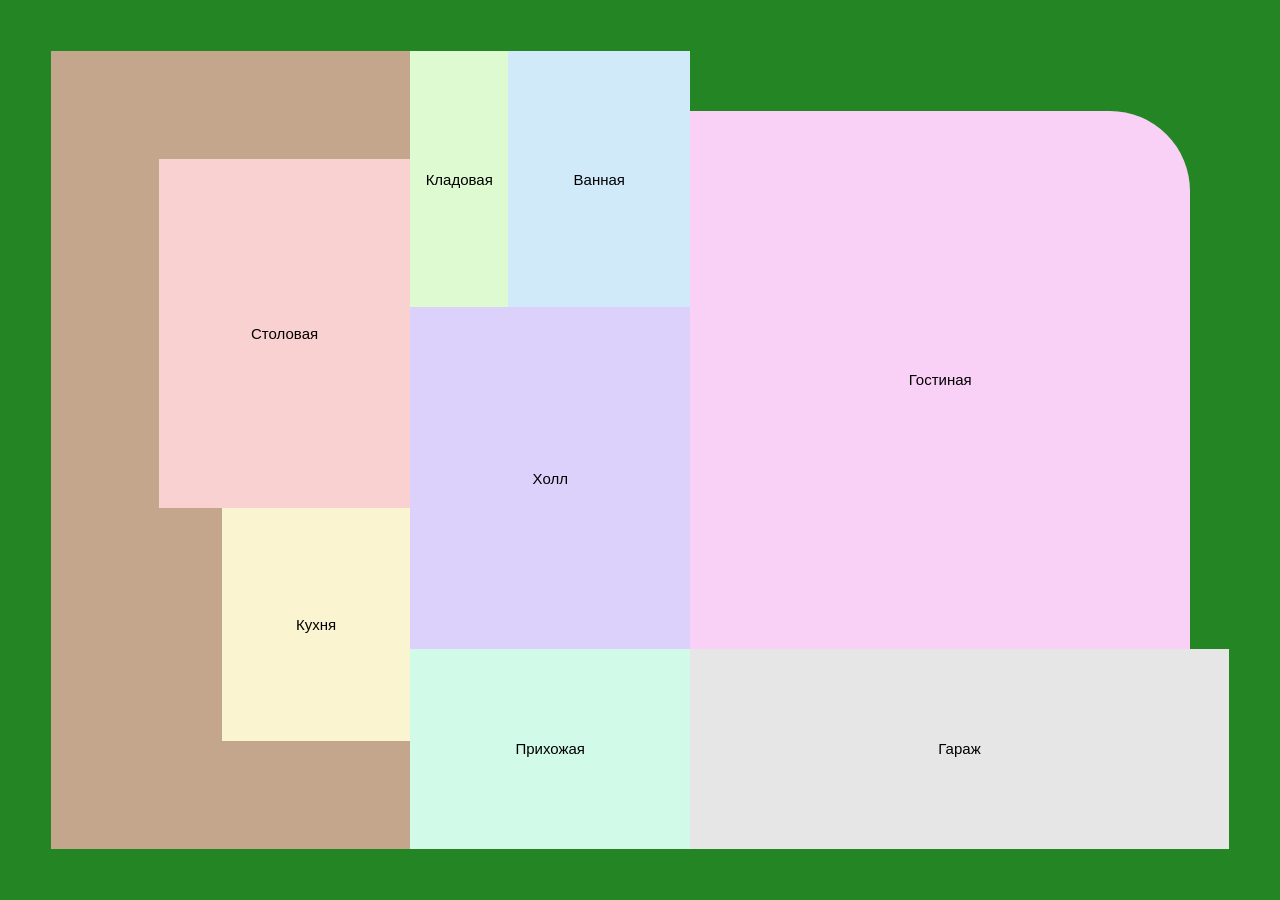
==== HW-5/index.html @ 90e92acd "add HW-5" ====
<!DOCTYPE html>
<html lang="en">
<head>
    <meta charset="UTF-8">
    <!-- <link rel="stylesheet" href="./theme.css"> -->
    <link rel="stylesheet" href="./main.css">
    <title>Home</title>
</head>
<body class="lawn">
    <div class="house">
        <div class="terrace">
            <div class="left-wing">
                <div class="dining area">Столовая</div>
                <div class="kitchen area">Кухня</div>
            </div>
        </div>
        <div class="middle">
            <div class="storeroom">
                <div class="storage area">Кладовая</div>
                <div class="bathroom area">Ванная</div>
            </div>
            <div class="hall area">Холл</div>
            <div class="entry area">Прихожая</div>
        </div>
        <div class="right-wing">
            <div class="guest area">Гостиная</div>
            <div class="garage area">Гараж</div>
        </div>
    </div>
    
</body>
</html>
---- HW-5/theme.css ----
body {
  font: 400 15px  Arial, sans-serif;
}

.lawn {
  background-color: hsl(120, 58%, 33%);
}
  
.terrace {
  background-color: hsl(28, 32%, 66%);
}

.dining {
  background-color: hsl(0, 80%, 90%);
}

.kitchen {
  background-color: hsl(51, 80%, 90%);
}

.storage {
  background-color: hsl(102, 80%, 90%);
} 

.bathroom {
  background-color: hsl(204, 80%, 90%);
} 

.hall {
  background-color: hsl(255, 80%, 90%);
}

.entry {
  background-color: hsl(153, 80%, 90%);
}

.guest {
  background-color: hsl(306, 80%, 90%);
}

.garage {  
  background-color: hsl(0, 0%, 90%);
}
---- HW-5/main.css ----
* {
    box-sizing: border-box;
    margin: 0;
    padding: 0;
}

html {
    height: 100%;
}

body {
    font: 400 15px  Arial, sans-serif;
  }

.lawn {
    padding: 4%;
    height: 100%;
    background-color: hsl(120, 58%, 33%);
}

.house {
    display: flex;
    height: 100%;

}

.terrace {
    flex: 2 1 200px;
    background-color: hsl(28, 32%, 66%);
    

}

.left-wing {
    height: 100%;
    width: 100%;
    display: flex;
    flex-direction: column;
    align-items: flex-end;
    justify-content: flex-end;
    padding: 30% 0 30% 30%;
}

.middle {
    flex: 0 1 280px;
    /* background-color: red; */
    display: flex;
    flex-direction: column;
    justify-content: flex-start;
    align-items: stretch;

}
.right-wing {
    flex: 3 1 300px;
    display: flex;
    flex-direction: column;
    justify-content: flex-end;
    /* align-items: flex-start; */
    align-items: stretch;

}

.area {
    display: flex;
    align-items: center;
    justify-content: center;
}

.guest {
    flex: 0.9 0 0px;
    /* width: 100%; */
    max-width: 500px;
    border-top-right-radius: 80px;
    background-color: hsl(306, 80%, 90%);

}

.garage {
    flex: 0 0 200px;
    background-color: hsl(0, 0%, 90%);
}

.entry {
    flex: 0 0 200px;
    background-color: hsl(153, 80%, 90%);

}

.hall {
    flex: 4 1 40px;
    background-color: hsl(255, 80%, 90%);

}

.storeroom {
    flex: 3 1 30px;
    display: flex;
}

.storage {
    flex: 3.5 1 35px;
    background-color: hsl(102, 80%, 90%);
}

.bathroom {
    flex: 6.5 1 65px;
    background-color: hsl(204, 80%, 90%);
}

.kitchen {
 flex: 2 1 20px;
 width: 75%;
 background-color: hsl(51, 80%, 90%);
}

.dining {
    flex: 3 1 30px;
    width: 100%;
    background-color: hsl(0, 80%, 90%);
}
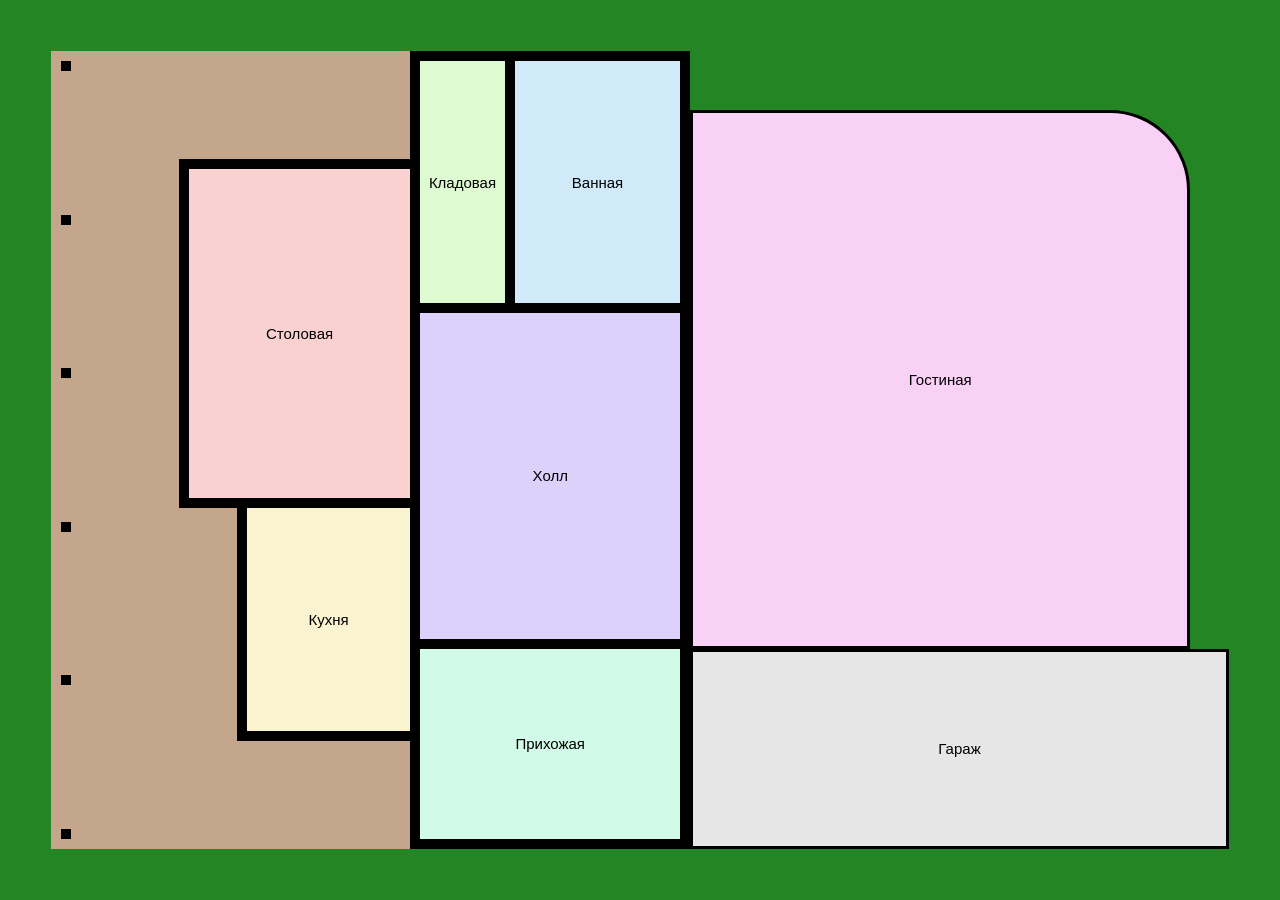
==== commit e00e920c: "add changes" ====
--- a/HW-5/index.html
+++ b/HW-5/index.html
@@ -8,7 +8,17 @@
 </head>
 <body class="lawn">
     <div class="house">
+        
+        
         <div class="terrace">
+            <div class="pillars">
+                <div class="pillar"></div>
+                <div class="pillar"></div>
+                <div class="pillar"></div>
+                <div class="pillar"></div>
+                <div class="pillar"></div>
+                <div class="pillar"></div>
+            </div>
             <div class="left-wing">
                 <div class="dining area">Столовая</div>
                 <div class="kitchen area">Кухня</div>
--- a/HW-5/main.css
+++ b/HW-5/main.css
@@ -27,13 +27,14 @@
 .terrace {
     flex: 2 1 200px;
     background-color: hsl(28, 32%, 66%);
-    
-
+    display: flex;
+    align-items: stretch;
 }
 
 .left-wing {
-    height: 100%;
-    width: 100%;
+    /* height: 100%;
+    width: 100%; */
+    flex: 1 0 0px;
     display: flex;
     flex-direction: column;
     align-items: flex-end;
@@ -64,6 +65,7 @@
     display: flex;
     align-items: center;
     justify-content: center;
+    
 }
 
 .guest {
@@ -117,4 +119,36 @@
     flex: 3 1 30px;
     width: 100%;
     background-color: hsl(0, 80%, 90%);
-}+}
+
+.pillars {
+    flex: 0 0 auto;
+    display:flex;
+    flex-direction: column;
+    justify-content: space-between;
+    padding: 10px 0 10px 10px;
+
+}
+
+.pillar {
+    width: 10px;
+    height: 10px;
+    background-color: black;
+}
+
+.area, .middle {
+    border-style: solid;
+    border-color: black;
+}
+
+.middle, .middle .area {
+    border-width: 5px;
+}
+
+.kitchen { 
+    border-width: 0 0 10px 10px;
+}
+
+.dining {
+    border-width: 10px 0 10px 10px;
+}
